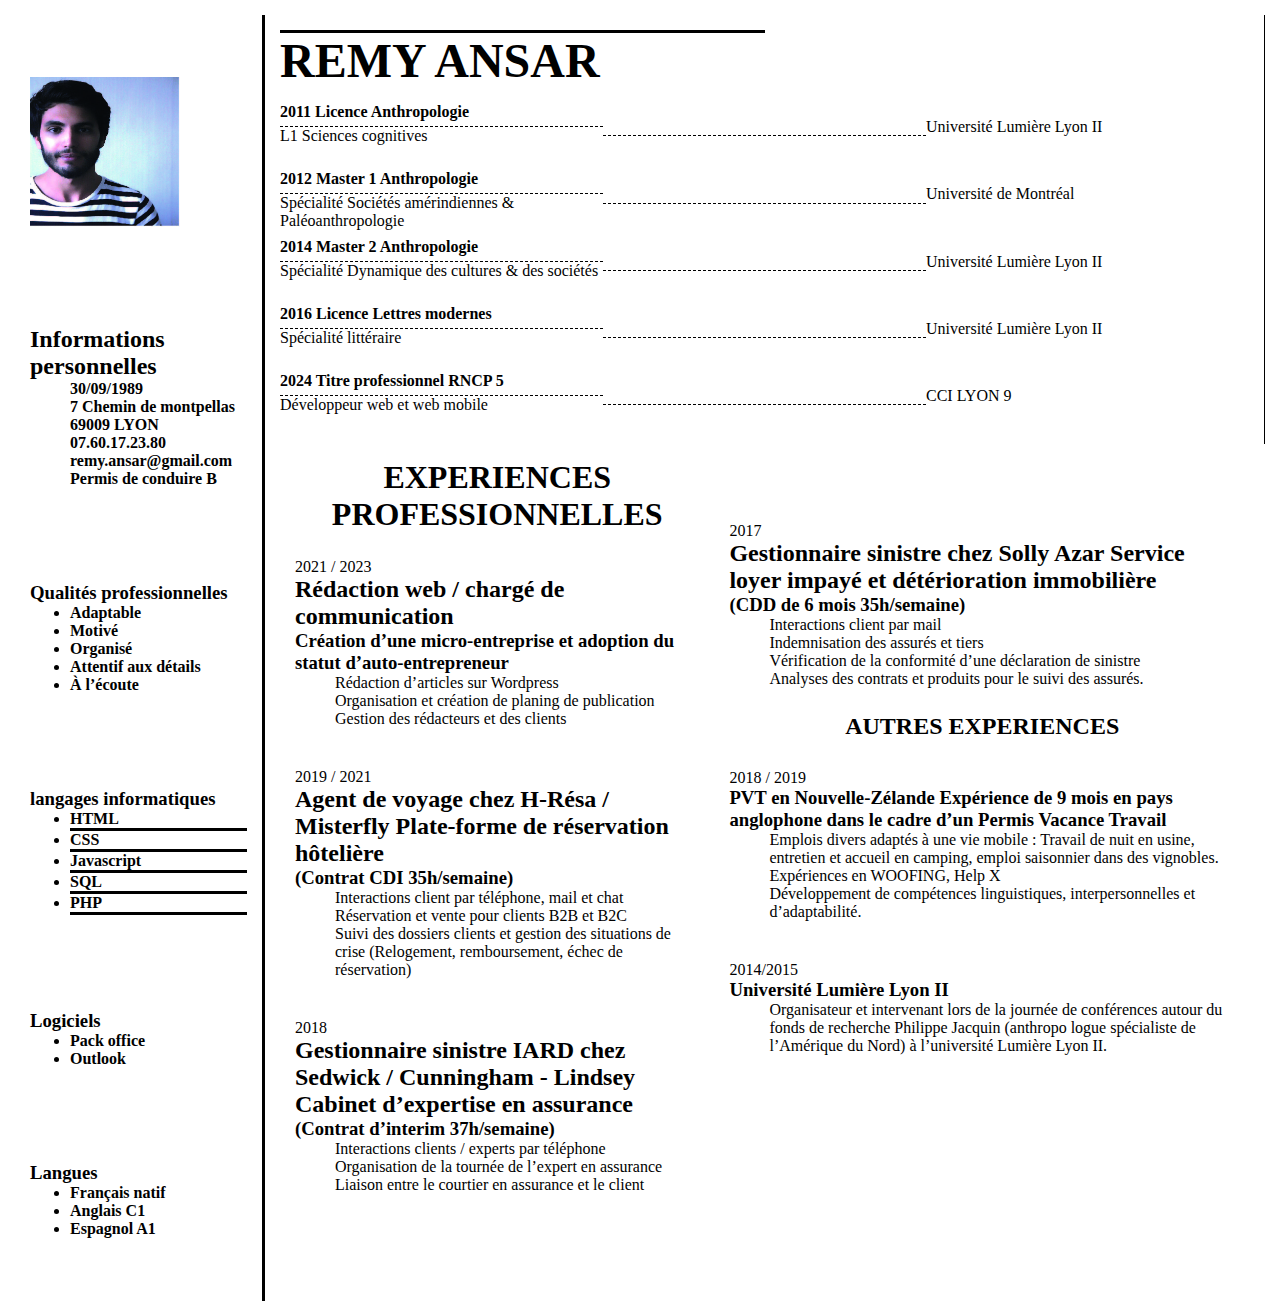
==== cv-new.html @ fbc6d7e9 "First commit" ====
<!DOCTYPE html>
<html lang="fr">

<head>
    <meta charset="UTF-8">
    <meta name="viewport" content="width=device-width, initial-scale=1.0">
    <meta name="description" content="CV de Rémy Ansar">
    <link rel="stylesheet" href="cv-new.css">
    <script src="cv-new.js" defer></script>
    <title>CV Rémy Ansar</title>
</head>

<body>

    <div class="container">
        <header>
            <div>
                <h2 class="nameTitle">REMY ANSAR</h2>
            </div>
            <div class="headerContent">

                <div>
                    <p class="bold">2011 Licence Anthropologie</p>
                    <div class="diplomaBorder"></div>
                    <p>L1 Sciences cognitives</p>
                </div>
                <div class="diplomaBorderMiddle"></div>

                <div class="institution">
                    <p>Université Lumière Lyon II</p>
                </div>

                <div>
                    <p class="bold">2012 Master 1 Anthropologie</p>
                    <div class="diplomaBorder"></div>
                    <p>Spécialité Sociétés amérindiennes & Paléoanthropologie</p>
                </div>

                <div class="diplomaBorderMiddle"></div>

                <div class="institution">
                    <p>Université de Montréal</p>
                </div>

                <div>
                    <p class="bold">2014 Master 2 Anthropologie</p>
                    <div class="diplomaBorder"></div>
                    <p>Spécialité Dynamique des cultures & des sociétés</p>
                </div>

                <div class="diplomaBorderMiddle"></div>

                <div class="institution">
                    <p>Université Lumière Lyon II</p>
                </div>

                <div>
                    <p class="bold">2016 Licence Lettres modernes</p>
                    <div class="diplomaBorder"></div>
                    <p>Spécialité littéraire</p>
                </div>

                <div class="diplomaBorderMiddle"></div>

                <div class="institution">
                    <p>Université Lumière Lyon II</p>
                </div>

                <div>
                    <p class="bold">2024 Titre professionnel RNCP 5 </p>
                    <div class="diplomaBorder"></div>
                    <p>Développeur web et web mobile</p>
                </div>

                <div class="diplomaBorderMiddle"></div>

                <div class="institution">
                    <p>CCI LYON 9</p>

                </div>

            </div>
        </header>

        <aside>
            <div class="asideContent">
                <div class="photo">
                    <img src="/img/CV REMY ANSAR 2023.jpg" alt="Photo de CV" height="150px" width="150px">
                </div>
            </div>

            <div class="asideContent">
                <section class="infoIdentite">
                    <h2>Informations personnelles</h2>
                    <ul class="bold">
                        <li>30/09/1989</li>
                        <li>7 Chemin de montpellas</li>
                        <li>69009 LYON</li>
                        <li>07.60.17.23.80</li>
                        <li>remy.ansar@gmail.com</li>
                        <li>Permis de conduire B</li>
                    </ul>
                </section>
            </div>

            <div class="asideContent">
                <section>
                    <h3>Qualités professionnelles</h3>

                    <ul class="listAside">
                        <li>Adaptable</li>
                        <li>Motivé</li>
                        <li>Organisé</li>
                        <li>Attentif aux détails</li>
                        <li>À l’écoute</li>

                    </ul>
                </section>
            </div>

            <div class="asideContent">
                <section>
                    <h3>langages informatiques</h3>
                    <ul class="listAside">
                        <li>HTML</li>
                        <li class="jauge"></li>
                        <li>CSS</li>
                        <li class="jauge"></li>
                        <li>Javascript</li>
                        <li class="jauge"></li>
                        <li>SQL</li>
                        <li class="jauge"></li>
                        <li>PHP</li>
                        <li class="jauge"></li>
                    </ul>
                </section>
            </div>

            <div class="asideContent">
                <section>
                    <h3>Logiciels</h3>
                    <ul class="listAside">
                        <li>Pack office</li>
                        <li>Outlook</li>
                    </ul>
                </section>
            </div>

            <div class="asideContent">
                <section>
                    <h3>Langues</h3>
                    <ul class="listAside">
                        <li>Français natif</li>
                        <li>Anglais C1</li>
                        <li>Espagnol A1</li>
                    </ul>
                </section>
            </div>

        </aside>

        <main>
            <div class="mainGridLeft">

                <div class="mainContentTitre">
                    <div class="Titre">
                        <h1>EXPERIENCES
                            PROFESSIONNELLES</h1>
                    </div>
                </div>

                <div class="mainContent">
                    <section>

                        <p>2021 / 2023</p>

                        <h2>Rédaction web / chargé
                            de communication</h2>

                        <h3>Création d’une micro-entreprise et
                            adoption du statut d’auto-entrepreneur</h3>

                        <ul>
                            <li>Rédaction d’articles sur
                                Wordpress</li>
                            <li>Organisation et création de
                                planing de publication</li>
                            <li>Gestion des rédacteurs et
                                des clients</li>
                        </ul>
                    </section>
                </div>

                <div class="mainContent">
                    <section>
                        <p>2019 / 2021</p>
                        <h2>Agent de voyage chez
                            H-Résa / Misterfly
                            Plate-forme de réservation hôtelière</h2>
                        <h3>(Contrat CDI 35h/semaine)</h3>
                        <ul>
                            <li>Interactions client par
                                téléphone, mail et chat</li>
                            <li>Réservation et vente pour
                                clients B2B et B2C</li>
                            <li>Suivi des dossiers clients et
                                gestion des situations de crise
                                (Relogement, remboursement,
                                échec de réservation)</li>
                        </ul>
                    </section>
                </div>

                <div class="mainContent">
                    <section>
                        <p>2018</p>
                        <h2>Gestionnaire sinistre IARD
                            chez Sedwick /
                            Cunningham - Lindsey
                            Cabinet d’expertise en assurance</h2>
                        <h3>(Contrat d’interim 37h/semaine)</h3>
                        <ul>
                            <li>Interactions clients / experts
                                par téléphone</li>
                            <li>Organisation de la tournée de
                                l’expert en assurance</li>
                            <li>Liaison entre le courtier en
                                assurance et le client</li>
                        </ul>
                    </section>
                </div>
            </div>

            <div class="mainGridRight">

                <div class="mainContent">
                    <section>
                        <p>2017</p>
                        <h2>Gestionnaire sinistre chez
                            Solly Azar
                            Service loyer impayé et
                            détérioration immobilière</h2>
                        <h3>(CDD de 6 mois 35h/semaine)</h3>
                        <ul>
                            <li>Interactions client par mail</li>
                            <li>Indemnisation des assurés
                                et tiers</li>
                            <li>Vérification de la conformité
                                d’une déclaration de sinistre</li>
                            <li>Analyses des contrats et
                                produits pour le suivi des
                                assurés.</li>
                        </ul>
                    </section>
                </div>

                <div class="mainContentTitre">
                    <div class="Titre">
                        <h2>AUTRES
                            EXPERIENCES</h2>
                    </div>
                </div>

                <div class="mainContent">
                    <section>

                        <p>2018 / 2019</p>
                        <h3>PVT en Nouvelle-Zélande
                            Expérience de 9 mois en pays
                            anglophone dans le cadre
                            d’un Permis Vacance Travail</h3>
                        <ul>
                            <li>Emplois divers adaptés à une vie mobile :
                                Travail de nuit en usine, entretien et
                                accueil en camping, emploi
                                saisonnier dans des vignobles.</li>
                            <li>Expériences en WOOFING,
                                Help X</li>
                            <li>Développement de
                                compétences linguistiques,
                                interpersonnelles et
                                d’adaptabilité.</li>
                        </ul>
                    </section>
                </div>

                <div class="mainContent">
                    <section>
                        <p>2014/2015</p>
                        <h3>Université Lumière Lyon II</h3>
                        <ul>

                            <li>Organisateur et intervenant
                                lors de la journée de conférences
                                autour du fonds de recherche
                                Philippe Jacquin (anthropo
                                logue spécialiste de l’Amérique
                                du Nord) à l’université
                                Lumière Lyon II.</li>
                        </ul>

                    </section>
                </div>

            </div>
        </main>

    </div>
</body>

</html>
---- cv-new.css ----
* {
    box-sizing: border-box;
    margin: 0px;
}

html {

}

body {
    height: 100%;
}


ul {
    list-style: none;
}
header,
aside,
main,
.container,
.mainContent {
    padding: 15px;
}

.Titre {
text-align: center;

}

p {
    display: flex;
    width: 100%;
}

.bold {
    font-weight: bold;
}


/*Container*/
.container {
    height: 100%;
    /* border : 1px solid black; */
    display : grid;
    grid-template-columns: 0.5fr 1fr 1fr;
    grid-template-rows: 1fr 1fr 1fr;
    gap: 0px 0px ;
    grid-template-areas: 
    "aside header header"
    "aside main main"
    "aside main main"
    "aside main main";
}


/*Header*/
header {
    grid-area: header;
    border-right : 1px solid black;
    width: 100%;
    height: 100%;
   box-sizing: border-box;
   overflow: hidden;
}

.headerContent {
    display: grid;
    grid-template-columns: 1fr 1fr 1fr;
    grid-template-rows: 0.25fr 0.25fr 0.25fr 0.25fr 0.25fr 0.25fr;
    gap: 5px 0px;
    width: 100%;
    height: 100%;
    overflow: hidden;
    box-sizing: border-box;
}

.nameTitle {
    font-size: 3em;
    margin-bottom: 15px;
    border-top: 3px solid black;
    width: 50%;
}

.institution {
    margin-top: 15px;
}

.diplomaBorder {
    border-bottom: 1px dashed black;
    padding-bottom: 5px;
}

.diplomaBorderMiddle {
    border-bottom: 1px dashed black;
    margin-bottom: 1.8em;
}


/*Aside*/
aside {
    grid-area: aside;
    border-right : 3px solid black;
    height: 100%;
    display: flex;
    flex-direction: column;
    justify-content: space-around;
}

.listAside {
    font-weight: bold;
    list-style:unset;
    height: 100%
}

.jauge {
    border-bottom: 3px solid black;
    list-style: none;
}

.asideContent {

}




/*Main*/
main {
    height: 75%;
    grid-area: main;
    /* border : 1px solid black; */
    display : flex;
}

.mainGridLeft {
    display : grid;
    grid-template-columns: 1fr;
    grid-template-rows: 0.25fr 1fr 1fr 1fr;
    gap: 10px ;
}

.mainGridRight {
    margin-top: 3em;
    display : grid;
    grid-template-columns: 1fr;
    grid-template-rows: 1fr 0.25fr 1fr 1fr;
    gap: 10px ;
}


.mainContent {
    /* border : 1px solid black; */
    height: 100%;
}

.mainContentTitre {
    /* border : 1px solid black; */
    height: 100%;
 
}
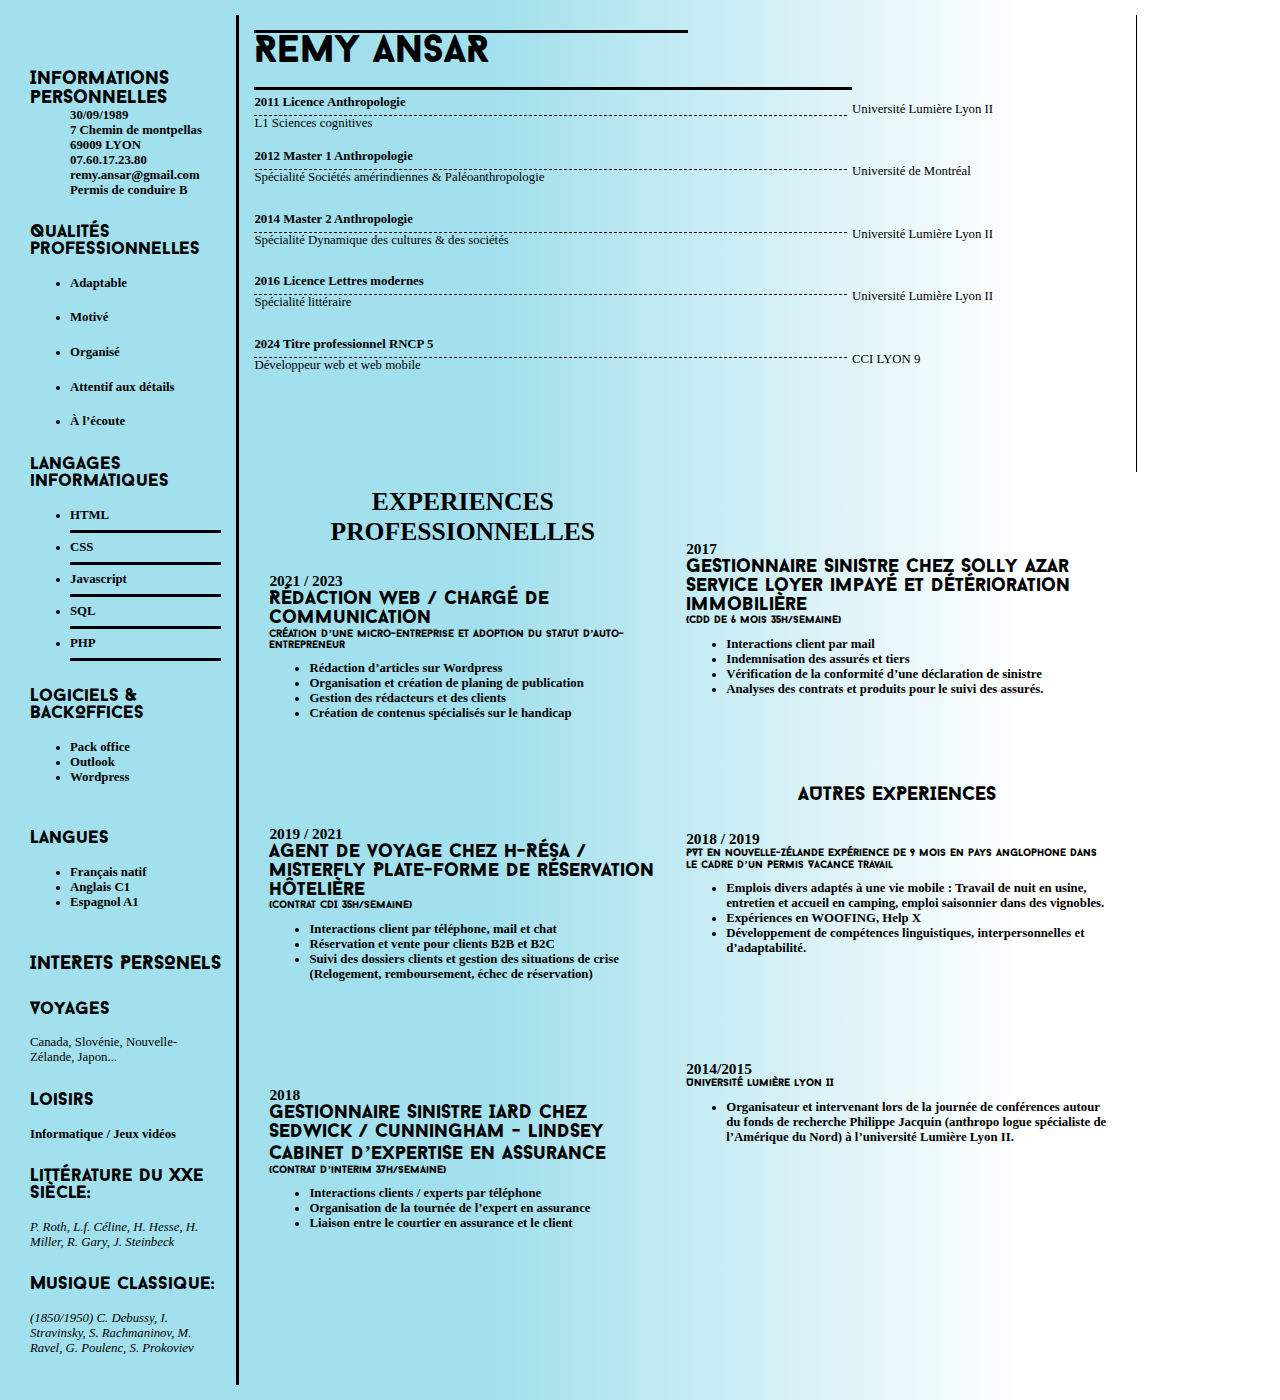
==== commit ea4f410c: "Ajout du responsive téléphone et desktop, correction de certains défaut CSS. Ajout du Background" ====
--- a/cv-new.html
+++ b/cv-new.html
@@ -20,11 +20,11 @@
             <div class="headerContent">
 
                 <div>
-                    <p class="bold">2011 Licence Anthropologie</p>
+                    <p id="underBorder" class="bold">2011 Licence Anthropologie</p>
                     <div class="diplomaBorder"></div>
                     <p>L1 Sciences cognitives</p>
                 </div>
-                <div class="diplomaBorderMiddle"></div>
+                
 
                 <div class="institution">
                     <p>Université Lumière Lyon II</p>
@@ -36,7 +36,6 @@
                     <p>Spécialité Sociétés amérindiennes & Paléoanthropologie</p>
                 </div>
 
-                <div class="diplomaBorderMiddle"></div>
 
                 <div class="institution">
                     <p>Université de Montréal</p>
@@ -48,7 +47,6 @@
                     <p>Spécialité Dynamique des cultures & des sociétés</p>
                 </div>
 
-                <div class="diplomaBorderMiddle"></div>
 
                 <div class="institution">
                     <p>Université Lumière Lyon II</p>
@@ -60,7 +58,6 @@
                     <p>Spécialité littéraire</p>
                 </div>
 
-                <div class="diplomaBorderMiddle"></div>
 
                 <div class="institution">
                     <p>Université Lumière Lyon II</p>
@@ -72,7 +69,6 @@
                     <p>Développeur web et web mobile</p>
                 </div>
 
-                <div class="diplomaBorderMiddle"></div>
 
                 <div class="institution">
                     <p>CCI LYON 9</p>
@@ -107,7 +103,7 @@
                 <section>
                     <h3>Qualités professionnelles</h3>
 
-                    <ul class="listAside">
+                    <ul class="listAsideMany">
                         <li>Adaptable</li>
                         <li>Motivé</li>
                         <li>Organisé</li>
@@ -121,7 +117,7 @@
             <div class="asideContent">
                 <section>
                     <h3>langages informatiques</h3>
-                    <ul class="listAside">
+                    <ul class="listAsideMany">
                         <li>HTML</li>
                         <li class="jauge"></li>
                         <li>CSS</li>
@@ -138,10 +134,12 @@
 
             <div class="asideContent">
                 <section>
-                    <h3>Logiciels</h3>
-                    <ul class="listAside">
+                    <h3>Logiciels & BackOffices</h3>
+                    <ul class="listAsideFew">
                         <li>Pack office</li>
                         <li>Outlook</li>
+                        <li>Wordpress</li>
+
                     </ul>
                 </section>
             </div>
@@ -149,12 +147,37 @@
             <div class="asideContent">
                 <section>
                     <h3>Langues</h3>
-                    <ul class="listAside">
+                    <ul class="listAsideFew">
                         <li>Français natif</li>
                         <li>Anglais C1</li>
                         <li>Espagnol A1</li>
                     </ul>
                 </section>
+            </div>
+
+            <div class="asideContent">
+                <h2>INTERETS PERSONELS</h2>
+
+            </div>
+
+            <div class="asideContent">
+                <h3>Voyages</h3>
+                <p id="travel">Canada, Slovénie, Nouvelle-Zélande, Japon...</p>
+            </div>
+
+            <div class="asideContent">
+                <h3>Loisirs</h3>
+                <p id="hobbiesBold">Informatique / Jeux vidéos</p>
+            </div>
+
+            <div class="asideContent">
+                <h3>Littérature du XXe siècle:</h3>
+                <p class="hobbies">P. Roth, L.f. Céline, H. Hesse, H. Miller, R. Gary, J. Steinbeck</p>
+            </div>
+
+            <div class="asideContent">
+                <h3>Musique classique:</h3>
+                <p class="hobbies">(1850/1950) C. Debussy, I. Stravinsky, S. Rachmaninov, M. Ravel, G. Poulenc, S. Prokoviev</p>
             </div>
 
         </aside>
@@ -172,33 +195,34 @@
                 <div class="mainContent">
                     <section>
 
-                        <p>2021 / 2023</p>
+                        <p class="duration">2021 / 2023</p>
 
                         <h2>Rédaction web / chargé
                             de communication</h2>
 
-                        <h3>Création d’une micro-entreprise et
+                            <h3 class="subtextMain">Création d’une micro-entreprise et
                             adoption du statut d’auto-entrepreneur</h3>
 
-                        <ul>
+                            <ul class="mainContentList">
                             <li>Rédaction d’articles sur
                                 Wordpress</li>
                             <li>Organisation et création de
                                 planing de publication</li>
                             <li>Gestion des rédacteurs et
                                 des clients</li>
-                        </ul>
-                    </section>
-                </div>
-
-                <div class="mainContent">
-                    <section>
-                        <p>2019 / 2021</p>
+                                <li>Création de contenus spécialisés sur le handicap</li>
+                        </ul>
+                    </section>
+                </div>
+
+                <div class="mainContent">
+                    <section>
+                        <p class="duration">2019 / 2021</p>
                         <h2>Agent de voyage chez
                             H-Résa / Misterfly
                             Plate-forme de réservation hôtelière</h2>
-                        <h3>(Contrat CDI 35h/semaine)</h3>
-                        <ul>
+                            <h3 class="subtextMain">(Contrat CDI 35h/semaine)</h3>
+                        <ul class="mainContentList">
                             <li>Interactions client par
                                 téléphone, mail et chat</li>
                             <li>Réservation et vente pour
@@ -213,13 +237,13 @@
 
                 <div class="mainContent">
                     <section>
-                        <p>2018</p>
+                        <p class="duration">2018</p>
                         <h2>Gestionnaire sinistre IARD
                             chez Sedwick /
                             Cunningham - Lindsey
                             Cabinet d’expertise en assurance</h2>
-                        <h3>(Contrat d’interim 37h/semaine)</h3>
-                        <ul>
+                        <h3 class="subtextMain">(Contrat d’interim 37h/semaine)</h3>
+                        <ul class="mainContentList">
                             <li>Interactions clients / experts
                                 par téléphone</li>
                             <li>Organisation de la tournée de
@@ -235,13 +259,13 @@
 
                 <div class="mainContent">
                     <section>
-                        <p>2017</p>
+                        <p class="duration">2017</p>
                         <h2>Gestionnaire sinistre chez
                             Solly Azar
                             Service loyer impayé et
                             détérioration immobilière</h2>
-                        <h3>(CDD de 6 mois 35h/semaine)</h3>
-                        <ul>
+                            <h3 class="subtextMain">(CDD de 6 mois 35h/semaine)</h3>
+                        <ul class="mainContentList">
                             <li>Interactions client par mail</li>
                             <li>Indemnisation des assurés
                                 et tiers</li>
@@ -264,12 +288,12 @@
                 <div class="mainContent">
                     <section>
 
-                        <p>2018 / 2019</p>
-                        <h3>PVT en Nouvelle-Zélande
+                        <p class="duration">2018 / 2019</p>
+                        <h3 class="subtextMain">PVT en Nouvelle-Zélande
                             Expérience de 9 mois en pays
                             anglophone dans le cadre
                             d’un Permis Vacance Travail</h3>
-                        <ul>
+                        <ul class="mainContentList">
                             <li>Emplois divers adaptés à une vie mobile :
                                 Travail de nuit en usine, entretien et
                                 accueil en camping, emploi
@@ -286,9 +310,9 @@
 
                 <div class="mainContent">
                     <section>
-                        <p>2014/2015</p>
-                        <h3>Université Lumière Lyon II</h3>
-                        <ul>
+                        <p class="duration">2014/2015</p>
+                        <h3 class="subtextMain">Université Lumière Lyon II</h3>
+                        <ul class="mainContentList">
 
                             <li>Organisateur et intervenant
                                 lors de la journée de conférences
--- a/cv-new.css
+++ b/cv-new.css
@@ -1,14 +1,199 @@
+@font-face {
+    font-family: baron-Neue;
+    src: url(/Baron_Neue/Baron\ Neue\ Black.otf);
+}
 * {
     box-sizing: border-box;
     margin: 0px;
 }
 
 html {
+    font-size: 0.8em;
 
 }
 
 body {
     height: 100%;
+    background: rgb(163,224,237);
+background: -moz-linear-gradient(90deg, rgba(163,224,237,1) 39%, rgba(255,255,255,1) 80%);
+background: -webkit-linear-gradient(90deg, rgba(163,224,237,1) 39%, rgba(255,255,255,1) 80%);
+background: linear-gradient(90deg, rgba(163,224,237,1) 39%, rgba(255,255,255,1) 80%);
+filter: progid:DXImageTransform.Microsoft.gradient(startColorstr="#a3e0ed",endColorstr="#ffffff",GradientType=1);
+}
+
+ul {
+    list-style: none;
+}
+
+header,
+aside,
+main,
+.container,
+.mainContent {
+    padding: 5px;
+}
+
+.Titre {
+text-align: center;
+
+}
+
+p {
+    display: flex;
+    width: 100%;
+}
+
+.bold {
+    font-weight: bold;
+}
+
+
+/*Container*/
+.container {
+    height: 100%;
+    width: 90%;
+    display : grid;
+    grid-template-columns: 1fr;
+    grid-auto-flow: row;
+
+}
+img {
+    display: none;
+}
+
+/*Header*/
+header {
+    display: flex;
+    flex-direction: column;
+    border-right : 1px solid black;
+    height: 50vh;
+   box-sizing: border-box;
+   overflow: hidden;
+}
+
+.headerContent {
+    display: flex;
+    flex-direction: column;
+    height: 100%;
+    overflow: hidden;
+    box-sizing: border-box;
+}
+
+.nameTitle {
+    font-size: 3em;
+    margin-bottom: 15px;
+    border-top: 3px solid black;
+    width: 50%;
+    font-family: baron-neue;
+}
+
+.institution {
+    margin-top: 15px;
+}
+
+.diplomaBorder {
+    border-bottom: 1px dashed black;
+    padding-bottom: 5px;
+}
+
+/*Aside*/
+aside {
+
+    border-right : 3px solid black;
+    height: 100%;
+    display: flex;
+    flex-direction: column;
+    justify-content: space-around;
+    width: 100%;
+}
+
+.listAside {
+    font-weight: bold;
+    list-style:unset;
+    height: 100%
+}
+
+.jauge {
+    border-bottom: 3px solid black;
+    list-style: none;
+}
+
+.asideContent {
+
+}
+
+
+#underBorder {
+    border-top: 3px solid black;
+    padding-top: 5px;
+}
+
+/*Main*/
+main {
+    display : grid;
+    grid-template-columns: 1fr;
+    grid-auto-flow: row;
+
+}
+
+
+.mainContent {
+margin-bottom: 5em;
+}
+
+.mainContentTitre {
+
+
+ 
+}
+
+h2 {
+    font-family: baron-neue;  
+}
+
+h3 { 
+    font-family: baron-neue;
+    margin-bottom: 1em;
+    font-size: 1.4em;
+}
+
+.duration {
+    font-weight: 600;
+    font-size: 1.2em;
+}
+
+.mainContentList {
+    list-style: unset;
+    font-weight: bold;
+}
+
+
+.subtextMain {
+font-size: smaller;
+font-style: normal;
+}
+
+
+
+@media screen and (min-width : 760px) {
+    
+
+* {
+    box-sizing: border-box;
+    margin: 0px;
+}
+
+/* html {
+
+} */
+
+body {
+    height: 100%;
+    background: rgb(163,224,237);
+background: -moz-linear-gradient(90deg, rgba(163,224,237,1) 39%, rgba(255,255,255,1) 80%);
+background: -webkit-linear-gradient(90deg, rgba(163,224,237,1) 39%, rgba(255,255,255,1) 80%);
+background: linear-gradient(90deg, rgba(163,224,237,1) 39%, rgba(255,255,255,1) 80%);
+filter: progid:DXImageTransform.Microsoft.gradient(startColorstr="#a3e0ed",endColorstr="#ffffff",GradientType=1);
 }
 
 
@@ -66,7 +251,7 @@
 
 .headerContent {
     display: grid;
-    grid-template-columns: 1fr 1fr 1fr;
+    grid-template-columns: 1fr 0.45fr;
     grid-template-rows: 0.25fr 0.25fr 0.25fr 0.25fr 0.25fr 0.25fr;
     gap: 5px 0px;
     width: 100%;
@@ -89,11 +274,8 @@
 .diplomaBorder {
     border-bottom: 1px dashed black;
     padding-bottom: 5px;
-}
-
-.diplomaBorderMiddle {
-    border-bottom: 1px dashed black;
-    margin-bottom: 1.8em;
+    margin-right: 5px;
+ 
 }
 
 
@@ -105,24 +287,47 @@
     display: flex;
     flex-direction: column;
     justify-content: space-around;
-}
-
-.listAside {
+    width:unset;
+}
+
+.listAsideMany {
     font-weight: bold;
     list-style:unset;
-    height: 100%
+    height: 100%;
+    display: flex;
+    flex-direction: column;
+    justify-content: space-between;
+    height: 12em;
+}
+
+.listAsideFew {
+    font-weight: bold;
+    list-style:unset;
+    height: 100%;
+    justify-content: space-around;
+    height: 5em;
 }
 
 .jauge {
     border-bottom: 3px solid black;
     list-style: none;
+    display: flex;
+    flex-direction: column;
+    justify-content: space-between;
 }
 
 .asideContent {
-
-}
-
-
+    /* display: flex;
+    flex-direction: column;
+    justify-content: space-around;
+    height: 15em; */
+
+}
+
+h3 {
+    margin-bottom: 1em;
+    font-size: 1.4em;
+}
 
 
 /*Main*/
@@ -158,4 +363,15 @@
     /* border : 1px solid black; */
     height: 100%;
  
-}+}
+
+}
+
+#hobbiesBold {
+    font-weight: bold;
+}
+
+.hobbies {
+    font-style: italic;
+}
+
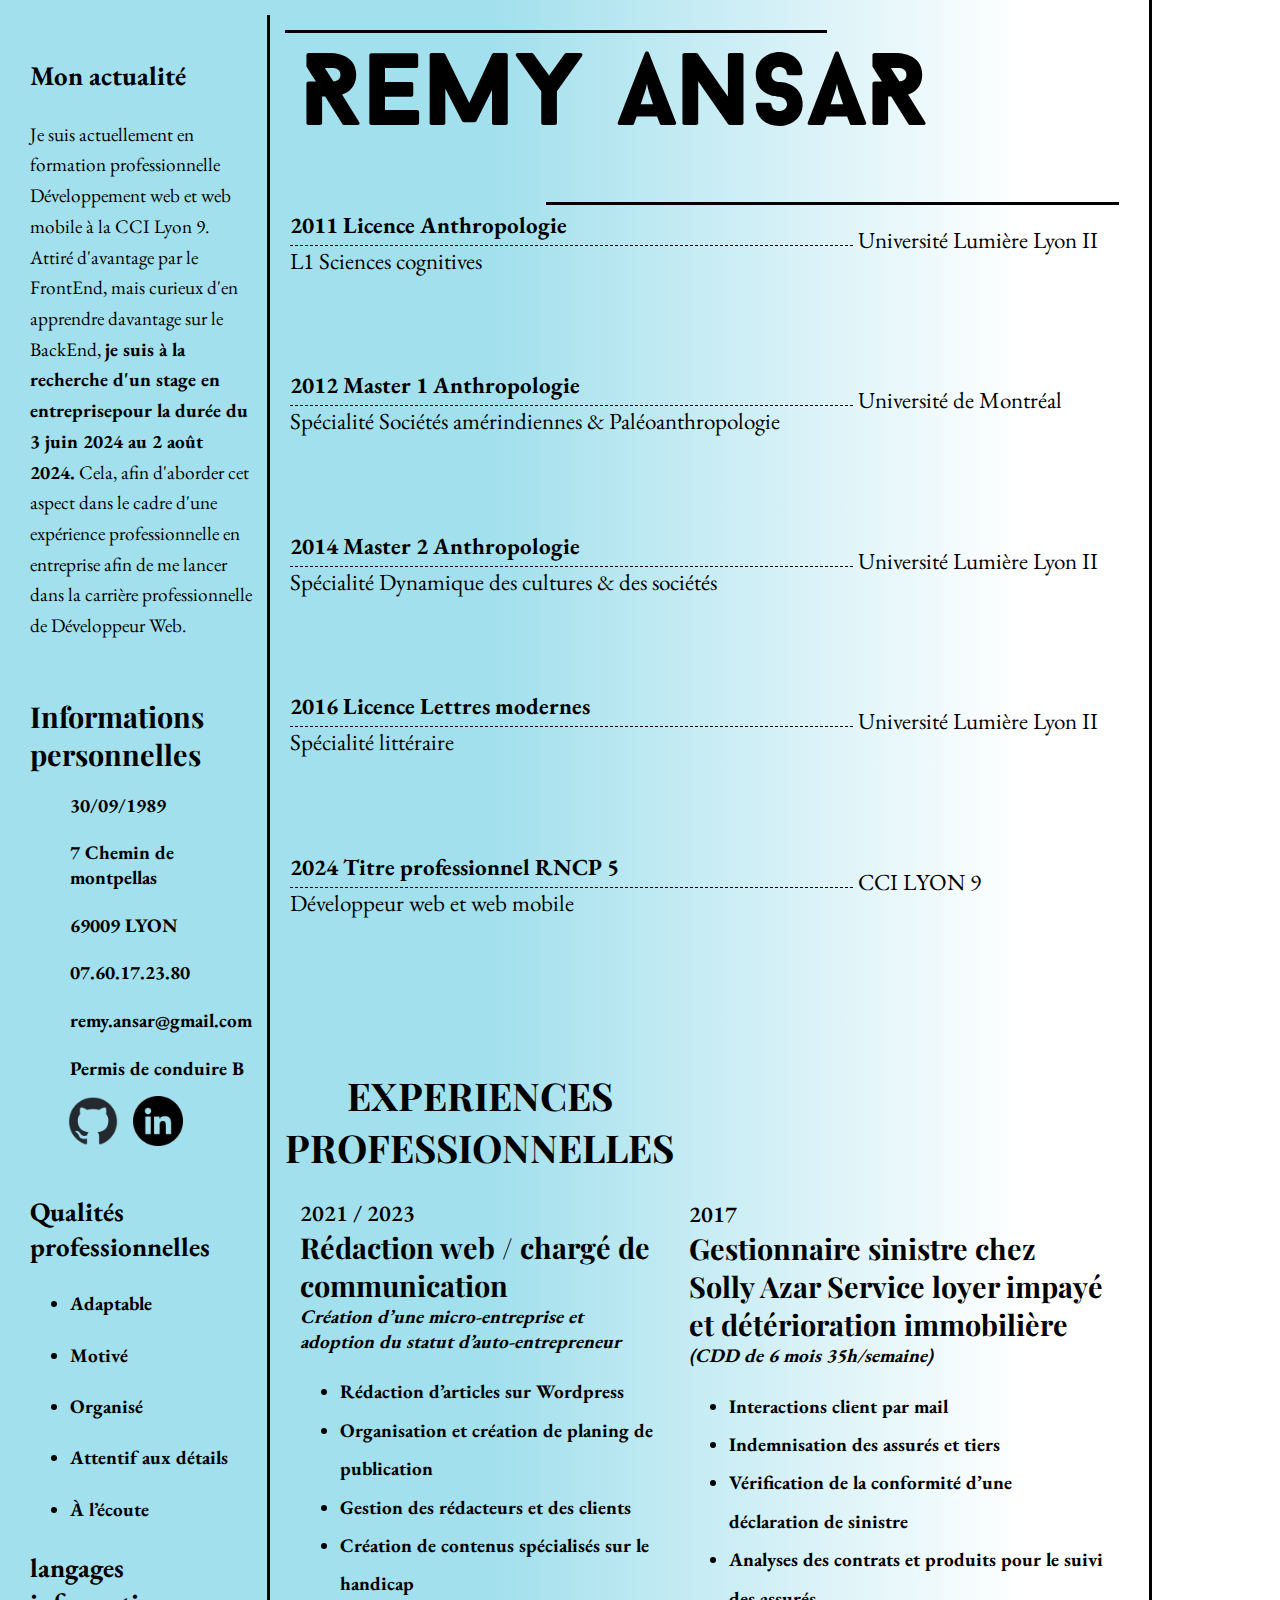
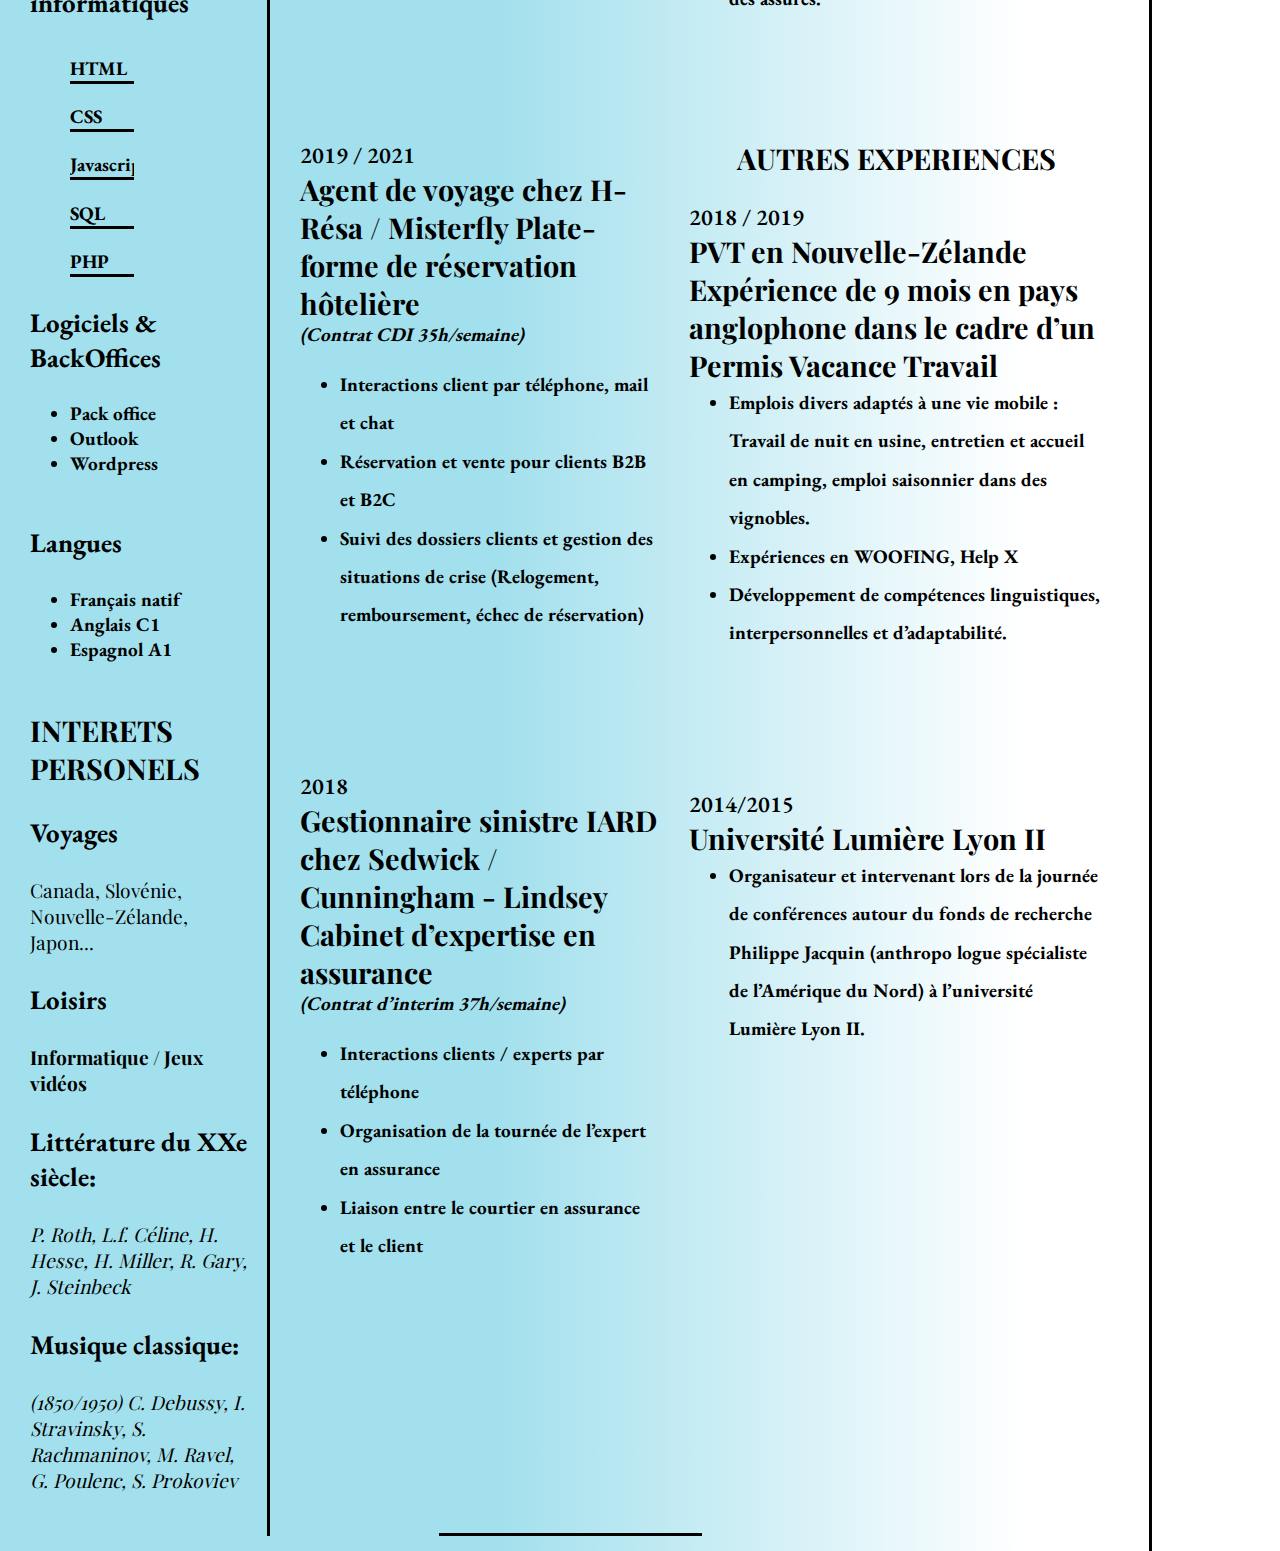
==== commit 3de0281f: "Ajout des polices, amélioration du responsive, Ajout de la section actualité, des icones et liens ve" ====
--- a/cv-new.html
+++ b/cv-new.html
@@ -14,88 +14,108 @@
 
     <div class="container">
         <header>
+            
             <div>
-                <h2 class="nameTitle">REMY ANSAR</h2>
-            </div>
-            <div class="headerContent">
-
+                <div class="leftTopUnderBorder"></div>
+                <div class="rightTopUnderBorder"></div>
                 <div>
-                    <p id="underBorder" class="bold">2011 Licence Anthropologie</p>
-                    <div class="diplomaBorder"></div>
-                    <p>L1 Sciences cognitives</p>
-                </div>
+                    <h2 id="name" class="nameTitle">REMY ANSAR</h2>
+                </div>
+                <div class="borderContentHeader">
+                    <div class="leftUnderBorder"></div>
+                    <div class="rightUnderBorder"></div>
+                </div>
+
                 
-
-                <div class="institution">
-                    <p>Université Lumière Lyon II</p>
-                </div>
-
-                <div>
-                    <p class="bold">2012 Master 1 Anthropologie</p>
-                    <div class="diplomaBorder"></div>
-                    <p>Spécialité Sociétés amérindiennes & Paléoanthropologie</p>
-                </div>
-
-
-                <div class="institution">
-                    <p>Université de Montréal</p>
-                </div>
-
-                <div>
-                    <p class="bold">2014 Master 2 Anthropologie</p>
-                    <div class="diplomaBorder"></div>
-                    <p>Spécialité Dynamique des cultures & des sociétés</p>
-                </div>
-
-
-                <div class="institution">
-                    <p>Université Lumière Lyon II</p>
-                </div>
-
-                <div>
-                    <p class="bold">2016 Licence Lettres modernes</p>
-                    <div class="diplomaBorder"></div>
-                    <p>Spécialité littéraire</p>
-                </div>
-
-
-                <div class="institution">
-                    <p>Université Lumière Lyon II</p>
-                </div>
-
-                <div>
-                    <p class="bold">2024 Titre professionnel RNCP 5 </p>
-                    <div class="diplomaBorder"></div>
-                    <p>Développeur web et web mobile</p>
-                </div>
-
-
-                <div class="institution">
-                    <p>CCI LYON 9</p>
-
-                </div>
-
-            </div>
+                <div class="headerContent">
+
+                    <div>
+                        <p class="bold">2011 Licence Anthropologie</p>
+                        <div class="diplomaBorder"></div>
+                        <p>L1 Sciences cognitives</p>
+                    </div>
+
+                    <div class="institution">
+                        <p>Université Lumière Lyon II</p>
+                    </div>
+
+                    <div>
+                        <p class="bold">2012 Master 1 Anthropologie</p>
+                        <div class="diplomaBorder"></div>
+                        <p>Spécialité Sociétés amérindiennes & Paléoanthropologie</p>
+                    </div>
+
+                    <div class="institution">
+                        <p>Université de Montréal</p>
+                    </div>
+
+                    <div>
+                        <p class="bold">2014 Master 2 Anthropologie</p>
+                        <div class="diplomaBorder"></div>
+                        <p>Spécialité Dynamique des cultures & des sociétés</p>
+                    </div>
+
+                    <div class="institution">
+                        <p>Université Lumière Lyon II</p>
+                    </div>
+
+                    <div>
+                        <p class="bold">2016 Licence Lettres modernes</p>
+                        <div class="diplomaBorder"></div>
+                        <p>Spécialité littéraire</p>
+                    </div>
+
+                    <div class="institution">
+                        <p>Université Lumière Lyon II</p>
+                    </div>
+
+                    <div>
+                        <p class="bold">2024 Titre professionnel RNCP 5 </p>
+                        <div class="diplomaBorder"></div>
+                        <p>Développeur web et web mobile</p>
+                    </div>
+
+                    <div class="institution">
+                        <p>CCI LYON 9</p>
+
+                    </div>
+
+                </div>
         </header>
 
         <aside>
+            <div id="news">
+                <h3>Mon actualité</h3>
+                <p id="newsContent">Je suis actuellement en formation professionnelle Développement web et web mobile à la CCI Lyon 9.
+                Attiré d'avantage par le FrontEnd, mais curieux d'en apprendre davantage sur le BackEnd,
+                <strong>je suis à la recherche d'un stage en entreprisepour la durée du 3 juin 2024 au 2 août 2024.</strong> 
+                Cela, afin d'aborder cet aspect dans le cadre d'une expérience professionnelle en entreprise afin de me lancer
+                dans la carrière professionnelle de Développeur Web.</p>
+            </div>
             <div class="asideContent">
                 <div class="photo">
-                    <img src="/img/CV REMY ANSAR 2023.jpg" alt="Photo de CV" height="150px" width="150px">
+                    <img id="cvPic" src="/img/CV REMY ANSAR 2023.jpg" alt="Photo de CV" height="150px" width="150px">
                 </div>
             </div>
 
             <div class="asideContent">
                 <section class="infoIdentite">
                     <h2>Informations personnelles</h2>
-                    <ul class="bold">
+                    <ul class="listAsideID">
                         <li>30/09/1989</li>
                         <li>7 Chemin de montpellas</li>
                         <li>69009 LYON</li>
                         <li>07.60.17.23.80</li>
                         <li>remy.ansar@gmail.com</li>
                         <li>Permis de conduire B</li>
-                    </ul>
+                </ul>
+                <ul id="RS">
+                    <li><a href="https://github.com/Remy-Ansar" target="_blank"><img src="img/github-mark.png"
+                                alt="Logo doté d'un lien vers mon github" width="50px" height="50px"></a></li>
+                    <li><a href="https://www.linkedin.com/in/r%C3%A9my-ansar-38813213b/" target="_blank"><img
+                                src="img/logo-linkedin-noir.png" alt="Logo doté d'un lien vers mon LinkedIn" width="50px" height="50px"></a>
+                    </li>
+                </ul>
                 </section>
             </div>
 
@@ -118,16 +138,16 @@
                 <section>
                     <h3>langages informatiques</h3>
                     <ul class="listAsideMany">
-                        <li>HTML</li>
-                        <li class="jauge"></li>
-                        <li>CSS</li>
-                        <li class="jauge"></li>
-                        <li>Javascript</li>
-                        <li class="jauge"></li>
-                        <li>SQL</li>
-                        <li class="jauge"></li>
-                        <li>PHP</li>
-                        <li class="jauge"></li>
+                        <li id="htmlJauge" class="jauge">HTML</li>
+
+                        <li id="cssJauge" class="jauge">CSS</li>
+
+                        <li id="javascriptJauge" class="jauge">Javascript</li>
+
+                        <li id="sqlJauge" class="jauge">SQL</li>
+
+                        <li id="phpJauge" class="jauge">PHP</li>
+
                     </ul>
                 </section>
             </div>
@@ -177,7 +197,8 @@
 
             <div class="asideContent">
                 <h3>Musique classique:</h3>
-                <p class="hobbies">(1850/1950) C. Debussy, I. Stravinsky, S. Rachmaninov, M. Ravel, G. Poulenc, S. Prokoviev</p>
+                <p class="hobbies">(1850/1950) C. Debussy, I. Stravinsky, S. Rachmaninov, M. Ravel, G. Poulenc, S.
+                    Prokoviev</p>
             </div>
 
         </aside>
@@ -200,17 +221,17 @@
                         <h2>Rédaction web / chargé
                             de communication</h2>
 
-                            <h3 class="subtextMain">Création d’une micro-entreprise et
+                        <h3 class="subtextMain">Création d’une micro-entreprise et
                             adoption du statut d’auto-entrepreneur</h3>
 
-                            <ul class="mainContentList">
+                        <ul class="mainContentList">
                             <li>Rédaction d’articles sur
                                 Wordpress</li>
                             <li>Organisation et création de
                                 planing de publication</li>
                             <li>Gestion des rédacteurs et
                                 des clients</li>
-                                <li>Création de contenus spécialisés sur le handicap</li>
+                            <li>Création de contenus spécialisés sur le handicap</li>
                         </ul>
                     </section>
                 </div>
@@ -221,7 +242,7 @@
                         <h2>Agent de voyage chez
                             H-Résa / Misterfly
                             Plate-forme de réservation hôtelière</h2>
-                            <h3 class="subtextMain">(Contrat CDI 35h/semaine)</h3>
+                        <h3 class="subtextMain">(Contrat CDI 35h/semaine)</h3>
                         <ul class="mainContentList">
                             <li>Interactions client par
                                 téléphone, mail et chat</li>
@@ -264,7 +285,7 @@
                             Solly Azar
                             Service loyer impayé et
                             détérioration immobilière</h2>
-                            <h3 class="subtextMain">(CDD de 6 mois 35h/semaine)</h3>
+                        <h3 class="subtextMain">(CDD de 6 mois 35h/semaine)</h3>
                         <ul class="mainContentList">
                             <li>Interactions client par mail</li>
                             <li>Indemnisation des assurés
@@ -289,10 +310,10 @@
                     <section>
 
                         <p class="duration">2018 / 2019</p>
-                        <h3 class="subtextMain">PVT en Nouvelle-Zélande
+                        <h2 class="subtextMainMiscaleanous">PVT en Nouvelle-Zélande
                             Expérience de 9 mois en pays
                             anglophone dans le cadre
-                            d’un Permis Vacance Travail</h3>
+                            d’un Permis Vacance Travail</h2>
                         <ul class="mainContentList">
                             <li>Emplois divers adaptés à une vie mobile :
                                 Travail de nuit en usine, entretien et
@@ -311,7 +332,7 @@
                 <div class="mainContent">
                     <section>
                         <p class="duration">2014/2015</p>
-                        <h3 class="subtextMain">Université Lumière Lyon II</h3>
+                        <h2 class="subtextMainMiscaleanous">Université Lumière Lyon II</h2>
                         <ul class="mainContentList">
 
                             <li>Organisateur et intervenant
@@ -327,7 +348,13 @@
                 </div>
 
             </div>
+
         </main>
+        <footer>
+            <div class="borderContentHeader">
+                <div class="leftUnderBorder"></div>
+                <div class="rightUnderBorder"></div>
+        </footer>
 
     </div>
 </body>
--- a/cv-new.css
+++ b/cv-new.css
@@ -1,7 +1,5 @@
-@font-face {
-    font-family: baron-Neue;
-    src: url(/Baron_Neue/Baron\ Neue\ Black.otf);
-}
+/*_____________________________________________________Main layout & properties____________________________________________________________________________________________________________*/
+
 * {
     box-sizing: border-box;
     margin: 0px;
@@ -9,16 +7,17 @@
 
 html {
     font-size: 0.8em;
+    font-family: EB_Garamond;
 
 }
 
 body {
     height: 100%;
-    background: rgb(163,224,237);
-background: -moz-linear-gradient(90deg, rgba(163,224,237,1) 39%, rgba(255,255,255,1) 80%);
-background: -webkit-linear-gradient(90deg, rgba(163,224,237,1) 39%, rgba(255,255,255,1) 80%);
-background: linear-gradient(90deg, rgba(163,224,237,1) 39%, rgba(255,255,255,1) 80%);
-filter: progid:DXImageTransform.Microsoft.gradient(startColorstr="#a3e0ed",endColorstr="#ffffff",GradientType=1);
+    background: rgb(163, 224, 237);
+    background: -moz-linear-gradient(90deg, rgba(163, 224, 237, 1) 39%, rgba(255, 255, 255, 1) 80%);
+    background: -webkit-linear-gradient(90deg, rgba(163, 224, 237, 1) 39%, rgba(255, 255, 255, 1) 80%);
+    background: linear-gradient(90deg, rgba(163, 224, 237, 1) 39%, rgba(255, 255, 255, 1) 80%);
+    filter: progid:DXImageTransform.Microsoft.gradient(startColorstr="#a3e0ed", endColorstr="#ffffff", GradientType=1);
 }
 
 ul {
@@ -29,13 +28,16 @@
 aside,
 main,
 .container,
-.mainContent {
+.mainContent,
+.nameTitle,
+.headerContent,
+#RS {
     padding: 5px;
+    
 }
 
 .Titre {
-text-align: center;
-
+    text-align: center;
 }
 
 p {
@@ -43,32 +45,85 @@
     width: 100%;
 }
 
-.bold {
-    font-weight: bold;
-}
-
-
-/*Container*/
 .container {
     height: 100%;
     width: 90%;
-    display : grid;
+    display: grid;
     grid-template-columns: 1fr;
     grid-auto-flow: row;
-
-}
-img {
+    border-right: 3px solid black;
+}
+
+#cvPic {
     display: none;
 }
 
-/*Header*/
+
+/*_____________________________________________________Fonts____________________________________________________________________________________________________________*/
+
+
+@font-face {
+    font-family: Baron_Neue;
+    src: url(font/Baron_Neue/Baron\ Neue\ Black.otf);
+}
+
+@font-face {
+    font-family: Cormorant_Infant;
+    src: url(font/Cormorant_Infant/CormorantInfant-Regular.ttf);
+}
+
+@font-face {
+    font-family: EB_Garamond;
+    src: url(font/EB_Garamond/EBGaramond-VariableFont_wght.ttf);
+}
+
+@font-face {
+    font-family: Playfair_Display;
+    src: url(font/Playfair_Display/PlayfairDisplay-VariableFont_wght.ttf);
+}
+
+.bold {
+    font-weight: bold;
+}
+
+#name {
+    font-family: Baron_Neue;
+}
+
+#travel {
+    font-family: Playfair_Display;
+}
+
+h1, h2 {
+    font-family: Playfair_Display;
+}
+
+h3 {
+    
+    margin-bottom: 1em;
+    font-size: 1.4em;
+}
+
+#news {
+    font-family: EB_Garamond;
+    gap: 5px 5px;
+}
+#newsContent {
+    display: block;
+    line-height: 1.6em;
+}
+
+
+/*_____________________________________________________Header properties____________________________________________________________________________________________________________*/
+
+
 header {
-    display: flex;
-    flex-direction: column;
-    border-right : 1px solid black;
-    height: 50vh;
-   box-sizing: border-box;
-   overflow: hidden;
+    display: grid;
+    grid-template-columns: 1fr;
+    grid-auto-rows: 1fr;
+    height: 100%;
+    box-sizing: border-box;
+    overflow: hidden;
 }
 
 .headerContent {
@@ -79,12 +134,18 @@
     box-sizing: border-box;
 }
 
+#name {
+    font-size: 4em;
+    width: 100%;
+    height: fit-content;
+}
+
 .nameTitle {
-    font-size: 3em;
-    margin-bottom: 15px;
-    border-top: 3px solid black;
-    width: 50%;
+    font-size: 10em;
+    margin-bottom: 0.3em;    
+    height: fit-content;
     font-family: baron-neue;
+    
 }
 
 .institution {
@@ -96,20 +157,64 @@
     padding-bottom: 5px;
 }
 
-/*Aside*/
+.borderContentHeader {
+display: flex;
+}
+
+.rightUnderBorder {
+border-bottom: 3px solid black;
+width: 100%;
+margin-left: 7em;
+}
+
+.leftUnderBorder {
+width:30%;
+}
+
+.leftTopUnderBorder {
+    border-bottom: 3px solid black;
+    width: 65%;
+}
+
+.rightTopUnderBorder {
+    width: 30%;
+}
+
+/*_____________________________________________________Aside properties____________________________________________________________________________________________________________*/
+
+
 aside {
 
-    border-right : 3px solid black;
+    /* border-right: 3px solid black; */
     height: 100%;
     display: flex;
     flex-direction: column;
-    justify-content: space-around;
+    justify-content: space-evenly;
     width: 100%;
+}
+
+#RS {
+    
+    display: flex;
+    flex-direction: row;
+    justify-content: flex-start;
+    margin-left: 1.2em;
+    gap: 0px 15px;
+}
+
+.listAsideID {
+    margin-top: 1em;
+    font-weight: bold;
+        height: 100%;
+        display: flex;
+        flex-direction: column;
+        justify-content: space-between;
+        height: 15em;
 }
 
 .listAside {
     font-weight: bold;
-    list-style:unset;
+    list-style: unset;
     height: 100%
 }
 
@@ -118,43 +223,74 @@
     list-style: none;
 }
 
-.asideContent {
-
-}
-
-
-#underBorder {
-    border-top: 3px solid black;
-    padding-top: 5px;
-}
-
-/*Main*/
+.jauge {
+    width: 35%;
+    margin-top: 0.5em;
+    overflow-x: hidden;
+    transition-delay: 200ms;
+    transition-duration: 1s;
+    transition-timing-function: ease-in;
+}
+
+
+#htmlJauge:hover {
+    width: 100%;
+    overflow-x: hidden;
+    transition-duration: 2s;
+    transition-timing-function: ease-out;
+}
+
+#cssJauge:hover {
+    width: 80%;
+    overflow-x: hidden;
+    transition-duration: 2s;
+    transition-timing-function: ease-out;
+}
+
+#javascriptJauge:hover {
+    width: 50%;
+    overflow-x: hidden;
+    transition-duration: 2s;
+    transition-timing-function: ease-out;
+}
+
+#sqlJauge:hover {
+    width: 60%;
+    overflow-x: hidden;
+    transition-duration: 2s;
+    transition-timing-function: ease-out;
+}
+
+#phpJauge:hover {
+    width: 60%;
+    overflow-x: hidden;
+    transition-duration: 2s;
+    transition-timing-function: ease-out;
+}
+
+
+#hobbiesBold {
+    font-weight: bold;
+    font-family: Playfair_Display;
+}
+
+.hobbies {
+    font-style: italic;
+    font-family: Playfair_Display;
+}
+
+
+/*_____________________________________________________Main properties____________________________________________________________________________________________________________*/
+
+
 main {
-    display : grid;
+    display: grid;
     grid-template-columns: 1fr;
     grid-auto-flow: row;
-
-}
-
+}
 
 .mainContent {
-margin-bottom: 5em;
-}
-
-.mainContentTitre {
-
-
- 
-}
-
-h2 {
-    font-family: baron-neue;  
-}
-
-h3 { 
-    font-family: baron-neue;
-    margin-bottom: 1em;
-    font-size: 1.4em;
+    margin-bottom: 5em;
 }
 
 .duration {
@@ -165,213 +301,208 @@
 .mainContentList {
     list-style: unset;
     font-weight: bold;
+    line-height: 2em;
 }
 
 
 .subtextMain {
-font-size: smaller;
-font-style: normal;
-}
-
+    font-size: 1em;
+    font-style: italic;
+}
+.subtextMainMiscaleanous {
+    font-size: 1.5em;
+    
+}
+
+/*_____________________________________________________Footer properties____________________________________________________________________________________________________________*/
+
+footer {
+    height: 100%;
+}
+/*_____________________________________________________Responsive properties____________________________________________________________________________________________________________*/
 
 
 @media screen and (min-width : 760px) {
-    
-
-* {
-    box-sizing: border-box;
-    margin: 0px;
-}
-
-/* html {
-
-} */
-
-body {
-    height: 100%;
-    background: rgb(163,224,237);
-background: -moz-linear-gradient(90deg, rgba(163,224,237,1) 39%, rgba(255,255,255,1) 80%);
-background: -webkit-linear-gradient(90deg, rgba(163,224,237,1) 39%, rgba(255,255,255,1) 80%);
-background: linear-gradient(90deg, rgba(163,224,237,1) 39%, rgba(255,255,255,1) 80%);
-filter: progid:DXImageTransform.Microsoft.gradient(startColorstr="#a3e0ed",endColorstr="#ffffff",GradientType=1);
-}
-
-
-ul {
-    list-style: none;
-}
-header,
-aside,
-main,
-.container,
-.mainContent {
-    padding: 15px;
-}
-
-.Titre {
-text-align: center;
-
-}
-
-p {
-    display: flex;
-    width: 100%;
-}
-
-.bold {
-    font-weight: bold;
-}
-
-
-/*Container*/
-.container {
-    height: 100%;
-    /* border : 1px solid black; */
-    display : grid;
-    grid-template-columns: 0.5fr 1fr 1fr;
-    grid-template-rows: 1fr 1fr 1fr;
-    gap: 0px 0px ;
-    grid-template-areas: 
-    "aside header header"
-    "aside main main"
-    "aside main main"
-    "aside main main";
-}
-
-
-/*Header*/
-header {
-    grid-area: header;
-    border-right : 1px solid black;
-    width: 100%;
-    height: 100%;
-   box-sizing: border-box;
-   overflow: hidden;
-}
-
-.headerContent {
-    display: grid;
-    grid-template-columns: 1fr 0.45fr;
-    grid-template-rows: 0.25fr 0.25fr 0.25fr 0.25fr 0.25fr 0.25fr;
-    gap: 5px 0px;
-    width: 100%;
-    height: 100%;
-    overflow: hidden;
-    box-sizing: border-box;
-}
-
-.nameTitle {
-    font-size: 3em;
-    margin-bottom: 15px;
-    border-top: 3px solid black;
-    width: 50%;
-}
-
-.institution {
-    margin-top: 15px;
-}
-
-.diplomaBorder {
-    border-bottom: 1px dashed black;
-    padding-bottom: 5px;
-    margin-right: 5px;
- 
-}
-
-
-/*Aside*/
-aside {
-    grid-area: aside;
-    border-right : 3px solid black;
-    height: 100%;
-    display: flex;
-    flex-direction: column;
-    justify-content: space-around;
-    width:unset;
-}
-
-.listAsideMany {
-    font-weight: bold;
-    list-style:unset;
-    height: 100%;
-    display: flex;
-    flex-direction: column;
-    justify-content: space-between;
-    height: 12em;
-}
-
-.listAsideFew {
-    font-weight: bold;
-    list-style:unset;
-    height: 100%;
-    justify-content: space-around;
-    height: 5em;
-}
-
-.jauge {
-    border-bottom: 3px solid black;
-    list-style: none;
-    display: flex;
-    flex-direction: column;
-    justify-content: space-between;
-}
-
-.asideContent {
-    /* display: flex;
-    flex-direction: column;
-    justify-content: space-around;
-    height: 15em; */
-
-}
-
-h3 {
-    margin-bottom: 1em;
-    font-size: 1.4em;
-}
-
-
-/*Main*/
-main {
-    height: 75%;
-    grid-area: main;
-    /* border : 1px solid black; */
-    display : flex;
-}
-
-.mainGridLeft {
-    display : grid;
-    grid-template-columns: 1fr;
-    grid-template-rows: 0.25fr 1fr 1fr 1fr;
-    gap: 10px ;
-}
-
-.mainGridRight {
-    margin-top: 3em;
-    display : grid;
-    grid-template-columns: 1fr;
-    grid-template-rows: 1fr 0.25fr 1fr 1fr;
-    gap: 10px ;
-}
-
-
-.mainContent {
-    /* border : 1px solid black; */
-    height: 100%;
-}
-
-.mainContentTitre {
-    /* border : 1px solid black; */
-    height: 100%;
- 
-}
-
-}
-
-#hobbiesBold {
-    font-weight: bold;
-}
-
-.hobbies {
-    font-style: italic;
-}
-
+
+    * {
+        box-sizing: border-box;
+        margin: 0px;
+    }
+
+    ul {
+        list-style: none;
+    }
+
+    header,
+    aside,
+    main,
+    .container,
+    .mainContent,
+    .nameTitle,
+    #RS {
+        padding: 15px;
+    }
+
+
+
+    /*Container grid wider frames*/
+    .container {
+        height: 100%;
+        display: grid;
+        grid-template-columns: 0.5fr 1fr 1fr;
+        grid-template-rows: 1fr 1fr 1fr;
+        gap: 0px 0px;
+        grid-template-areas:
+            "aside header header"
+            "aside main main"
+            "aside main main"
+            "aside main main"
+            "aside footer footer";
+    }
+
+
+    /*Header grid wider frames*/
+    header {
+        grid-area: header;
+        width: 100%;
+        height: 100%;
+        box-sizing: border-box;
+        overflow: hidden;
+    }
+
+    .headerContent {
+        display: grid;
+        grid-template-columns: 1fr 0.45fr;
+        grid-template-rows: 0.25fr 0.25fr 0.25fr 0.25fr 0.25fr;
+        gap: 5px 0px;
+        width: 100%;
+        height: 80%;
+        overflow: hidden;
+        box-sizing: border-box;
+        font-size: 1.8em;
+    }
+
+    .nameTitle {
+        font-size: 3em;
+        margin-bottom: 0.35em;
+        width: 50%;
+    }
+
+    .institution {
+        margin-top: 15px;
+    }
+
+    .diplomaBorder {
+        border-bottom: 1px dashed black;
+        padding-bottom: 5px;
+        margin-right: 5px;
+
+    }
+
+    #borderContentHeader {
+        display: flex;
+        }
+        
+        #rightUnderBorder {
+        border-bottom: 3px solid black;
+        width: 100%;
+        margin-left: 20em;
+        }
+        #leftUnderBorder {
+        width:30%;
+        }
+        
+        #leftTopUnderBorder {
+            border-bottom: 3px solid black;
+            width: 55%;
+            margin-right: 25em;
+        }
+        
+        #rightTopUnderBorder {
+            width: 30%;
+        }
+
+        #name {
+            font-size: 8em;
+            width: 100%;
+            height: fit-content;
+        }
+
+    /*Aside*/
+    aside {
+        grid-area: aside;
+        border-right: 3px solid black;
+        height: 100%;
+        display: flex;
+        flex-direction: column;
+        justify-content: space-evenly;
+        width: unset;
+        font-size: 1.5em;
+    }
+
+    .listAsideMany {
+        font-weight: bold;
+        list-style: unset;
+        height: 100%;
+        display: flex;
+        flex-direction: column;
+        justify-content: space-between;
+        height: 12em;
+    }
+
+    .listAsideFew {
+        font-weight: bold;
+        list-style: unset;
+        height: 100%;
+        justify-content: space-around;
+        height: 5em;
+    }
+
+    .jauge {
+        border-bottom: 3px solid black;
+        list-style: none;
+        display: flex;
+        flex-direction: column;
+        justify-content: space-between;
+    }
+
+    h3 {
+        margin-bottom: 1em;
+        font-size: 1.4em;
+    }
+
+
+    /*Main*/
+    main {
+        height: 75%;
+        grid-area: main;
+        display: flex;
+        font-size: 1.5em;
+    }
+
+    .mainGridLeft {
+        display: grid;
+        grid-template-columns: 1fr;
+        grid-template-rows: 0.25fr 1fr 1fr 1fr;
+        gap: 10px;
+    }
+
+    .mainGridRight {
+        margin-top: 6em;
+        display: grid;
+        grid-template-columns: 1fr;
+        grid-template-rows: 1fr 0.25fr 1fr 1fr;
+        gap: 10px;
+    }
+
+
+    .mainContent {
+        height: 100%;
+    }
+
+    .mainContentTitre {
+        height: 20%;
+
+    }
+
+}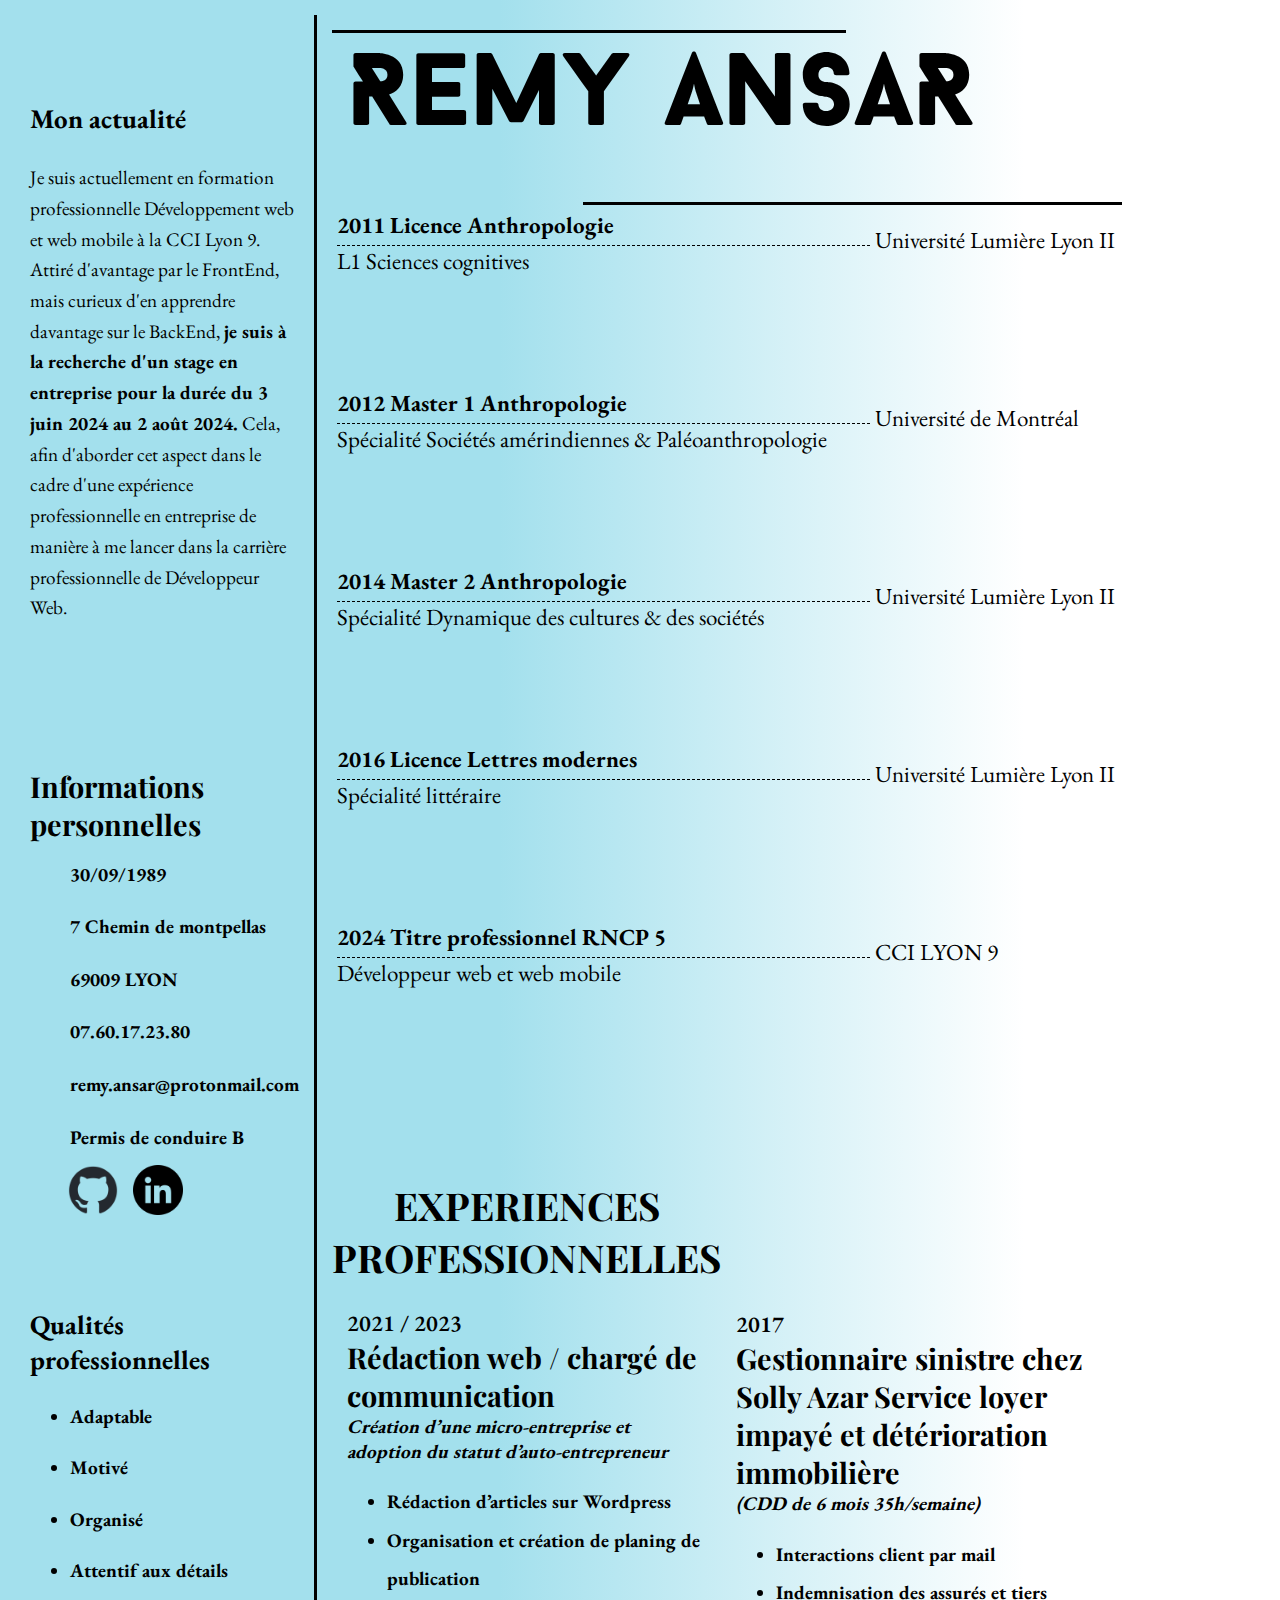
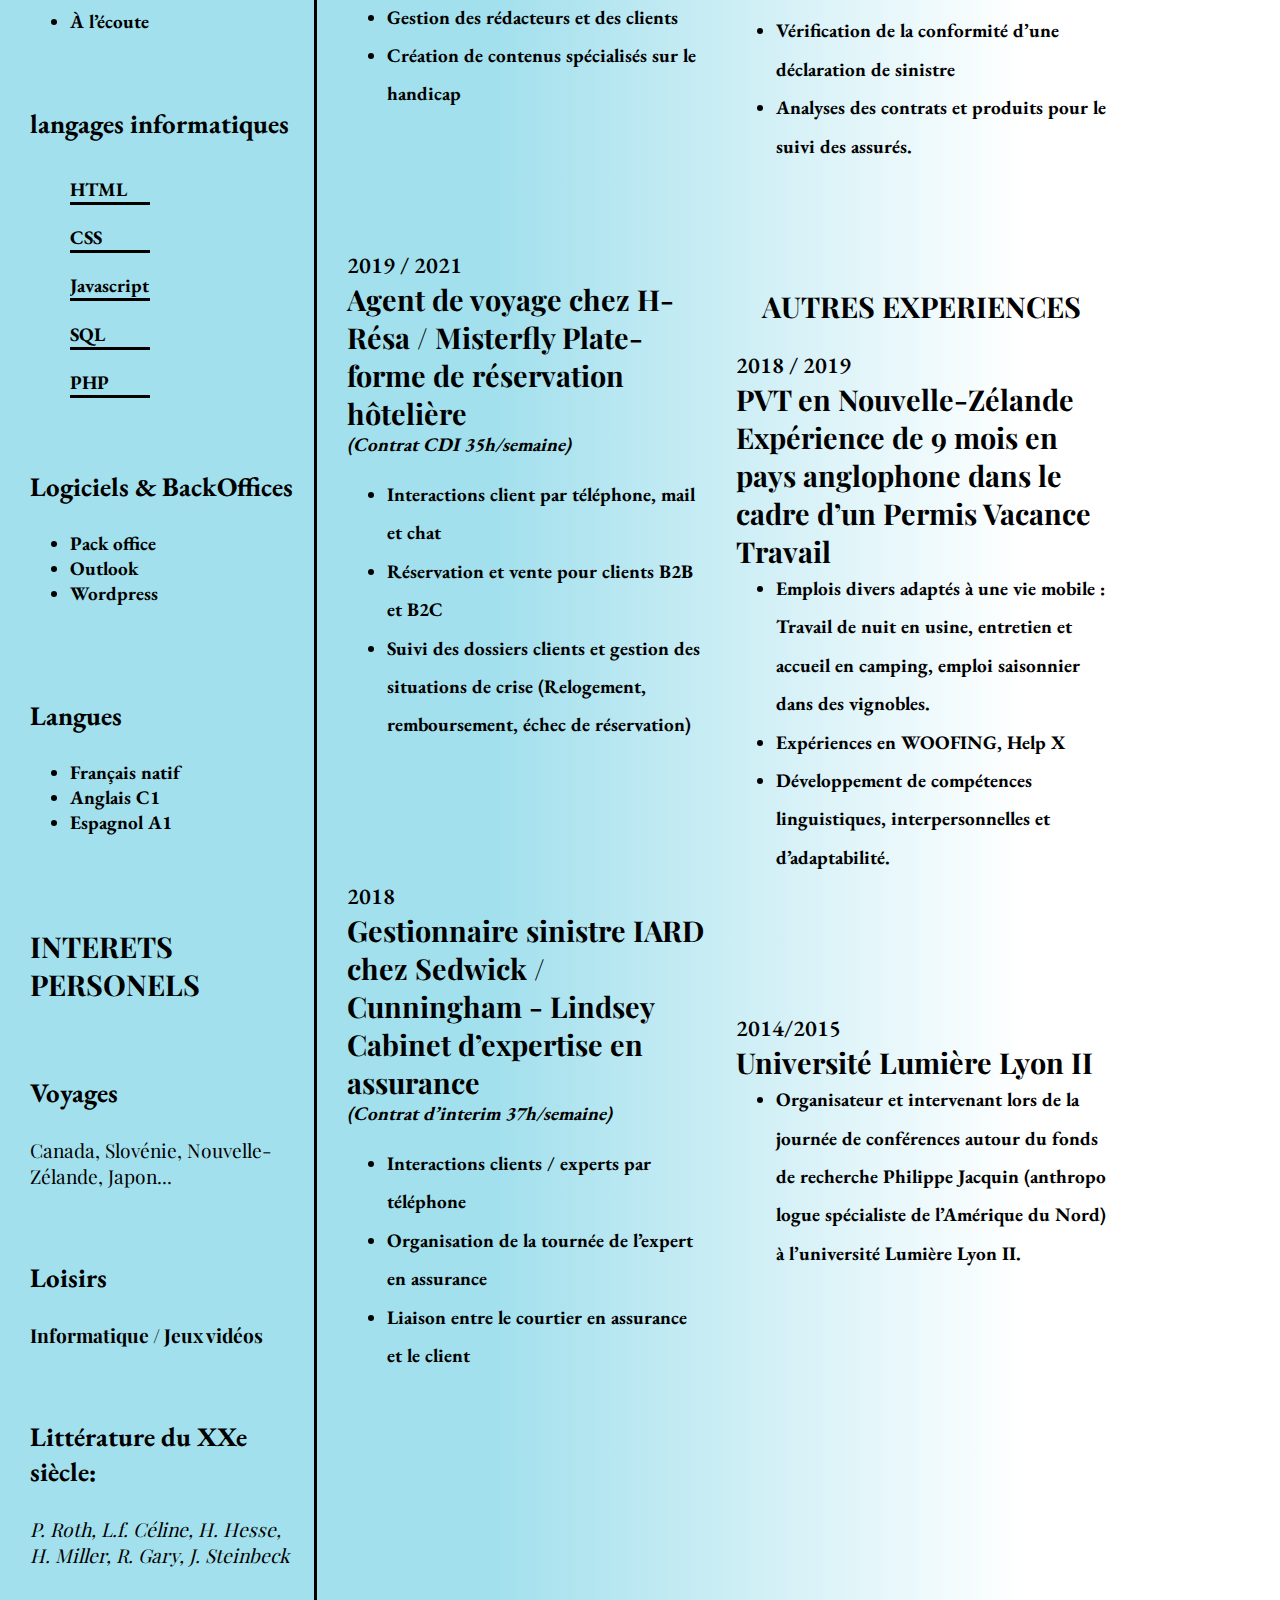
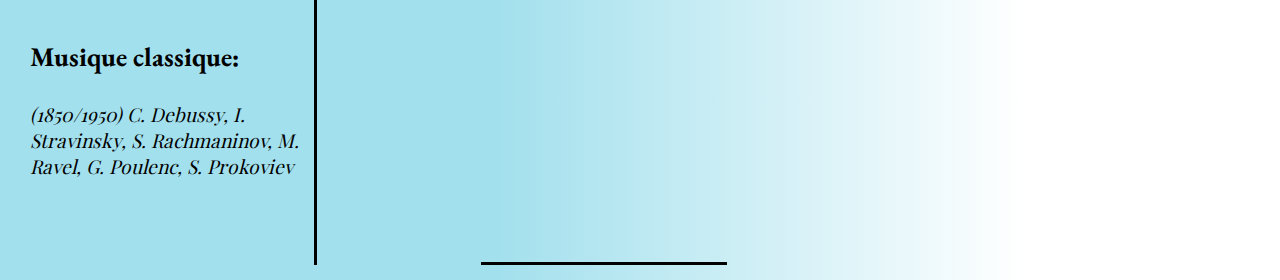
==== commit 416b4f79: "Correction de la partie actualité et du responsive" ====
--- a/cv-new.html
+++ b/cv-new.html
@@ -88,8 +88,8 @@
                 <h3>Mon actualité</h3>
                 <p id="newsContent">Je suis actuellement en formation professionnelle Développement web et web mobile à la CCI Lyon 9.
                 Attiré d'avantage par le FrontEnd, mais curieux d'en apprendre davantage sur le BackEnd,
-                <strong>je suis à la recherche d'un stage en entreprisepour la durée du 3 juin 2024 au 2 août 2024.</strong> 
-                Cela, afin d'aborder cet aspect dans le cadre d'une expérience professionnelle en entreprise afin de me lancer
+                <strong>je suis à la recherche d'un stage en entreprise pour la durée du 3 juin 2024 au 2 août 2024.</strong> 
+                Cela, afin d'aborder cet aspect dans le cadre d'une expérience professionnelle en entreprise de manière à me lancer
                 dans la carrière professionnelle de Développeur Web.</p>
             </div>
             <div class="asideContent">
@@ -106,7 +106,7 @@
                         <li>7 Chemin de montpellas</li>
                         <li>69009 LYON</li>
                         <li>07.60.17.23.80</li>
-                        <li>remy.ansar@gmail.com</li>
+                        <li>remy.ansar@protonmail.com</li>
                         <li>Permis de conduire B</li>
                 </ul>
                 <ul id="RS">
--- a/cv-new.css
+++ b/cv-new.css
@@ -51,7 +51,7 @@
     display: grid;
     grid-template-columns: 1fr;
     grid-auto-flow: row;
-    border-right: 3px solid black;
+    /* border-right: 3px solid black; */
 }
 
 #cvPic {
